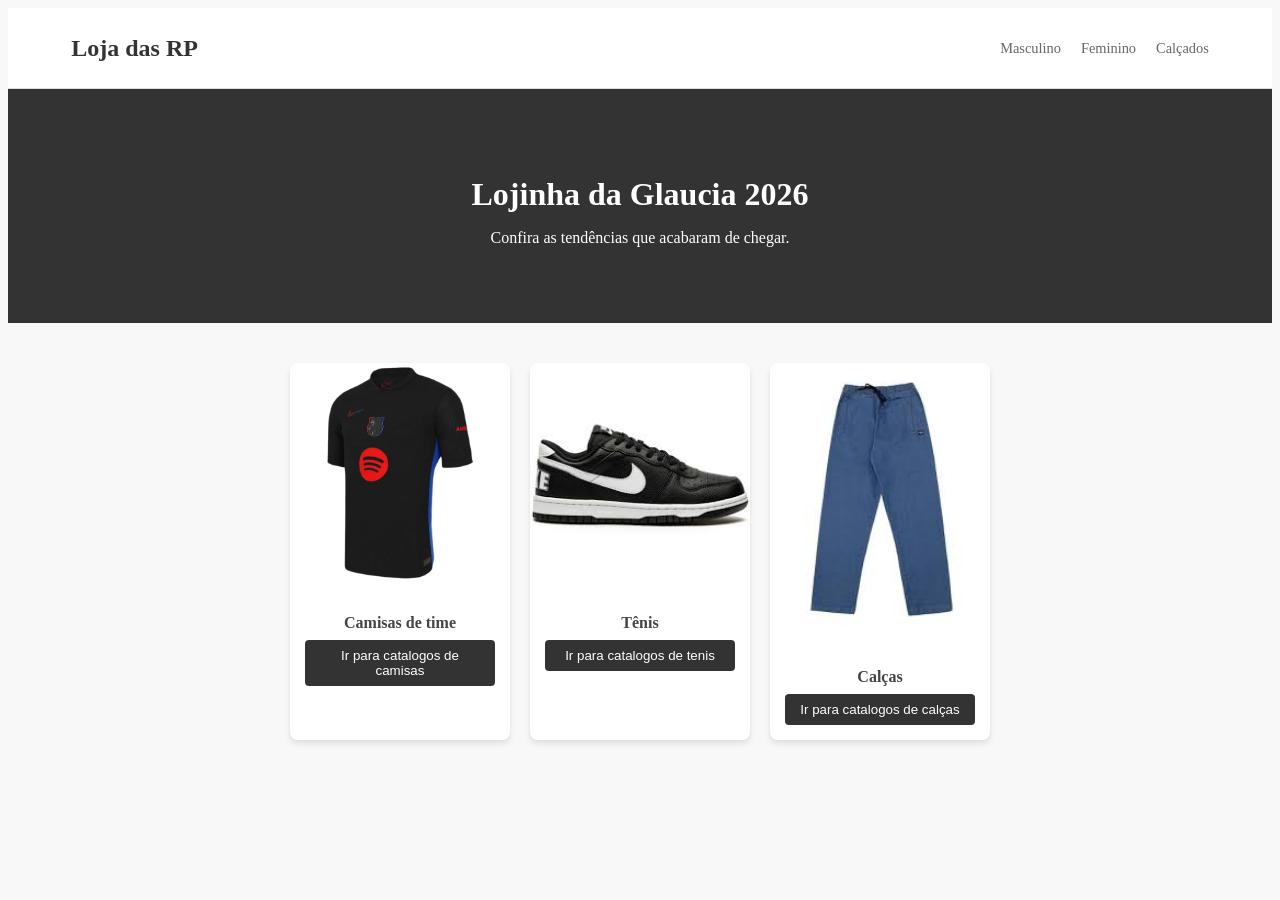
==== index.html @ aa95f78f "nosso projeto" ====
<!DOCTYPE html>
<html lang="pt-br">
<head>
    <meta charset="UTF-8">
    <meta name="viewport" content="width=device-width, initial-scale=1.0">
    <title>Moda & Estilo</title>
    <link rel="stylesheet" href="style.css">
</head>
<body>
 
    <nav class="navbar">
        <div class="logo">Loja das RP </div>
        <ul class="menu">
            <li><a href="#">Masculino</a></li>
            <li><a href="#">Feminino</a></li>
            <li><a href="#">Calçados</a></li>
        </ul>
    </nav>
 
    <header class="banner">
        <h2>Lojinha da Glaucia 2026</h2>
        <p>Confira as tendências que acabaram de chegar.</p>
    </header>
 
    <section class="vitrine">
        <div class="card">
            <img src="camisa_barcelona.webp" alt="Produto">
            <div class="info">
                <h3>Camisas de time </h3>
                <a href="cat2.html"> <button class="btn">Ir para catalogos de camisas</button> </a>
            </div>
        </div>
 
        <div class="card">
            <img src="nike.jpg" alt="Produto">
            <div class="info">
                <h3>Tênis</h3>
                <a href="cat.html"> <button class="btn">Ir para catalogos de tenis</button> </a>
            </div>
        </div>
 
        <div class="card">
            <img src="calçaas.jpg" alt="Produto">
            <div class="info">
                <h3>Calças</h3>
                <a href="cat3.html"> <button class="btn">Ir para catalogos de calças</button> </a>
            </div>
        </div>
    </section>
 
</body>
</html>
---- style.css ----
{
    margin: 0;
    padding: 0;
    box-sizing: border-box;
    font-family: sans-serif;
}
 
body {
    background-color: #f8f8f8;
}
 
/* Navegação Superior */
.navbar {
    display: flex;
    justify-content: space-between;
    align-items: center;
    padding: 15px 5%;
    background: #fff;
    border-bottom: 1px solid #ddd;
}
 
.logo {
    font-size: 1.5rem;
    font-weight: bold;
    color: #333;
}
 
.menu {
    display: flex;
    list-style: none;
}
 
.menu li {
    margin-left: 20px;
}
 
.menu a {
    text-decoration: none;
    color: #666;
    font-size: 0.9rem;
}
 
/* Banner de Destaque */
.banner {
    background-color: #333;
    color: white;
    padding: 60px 20px;
    text-align: center;
}
 
.banner h2 {
    font-size: 2rem;
    margin-bottom: 10px;
}
 
/* Grade de Produtos */
.vitrine {
    display: flex;
    flex-wrap: wrap;
    justify-content: center;
    padding: 40px 5%;
    gap: 20px;
}
 
/* Cartão do Produto */
.card {
    background: white;
    width: 220px;
    border-radius: 8px;
    overflow: hidden;
    box-shadow: 0 4px 6px rgba(0,0,0,0.1);
    transition: 0.3s;
}
 
.card:hover {
    transform: scale(1.02);
}
 
.card img {
    width: 100%;
    display: block;
}
 
.info {
    padding: 15px;
    text-align: center;
}
 
.info h3 {
    font-size: 1rem;
    margin-bottom: 8px;
    color: #444;
}
 
.preco {
    display: block;
    color: #e67e22;
    font-weight: bold;
    font-size: 1.1rem;
    margin-bottom: 12px;
}
 
/* Botão Bonito */
.btn {
    background: #333;
    color: white;
    border: none;
    padding: 8px 15px;
    border-radius: 4px;
    cursor: pointer;
    width: 100%;
}
 
.btn:hover {
    background: #555;
}
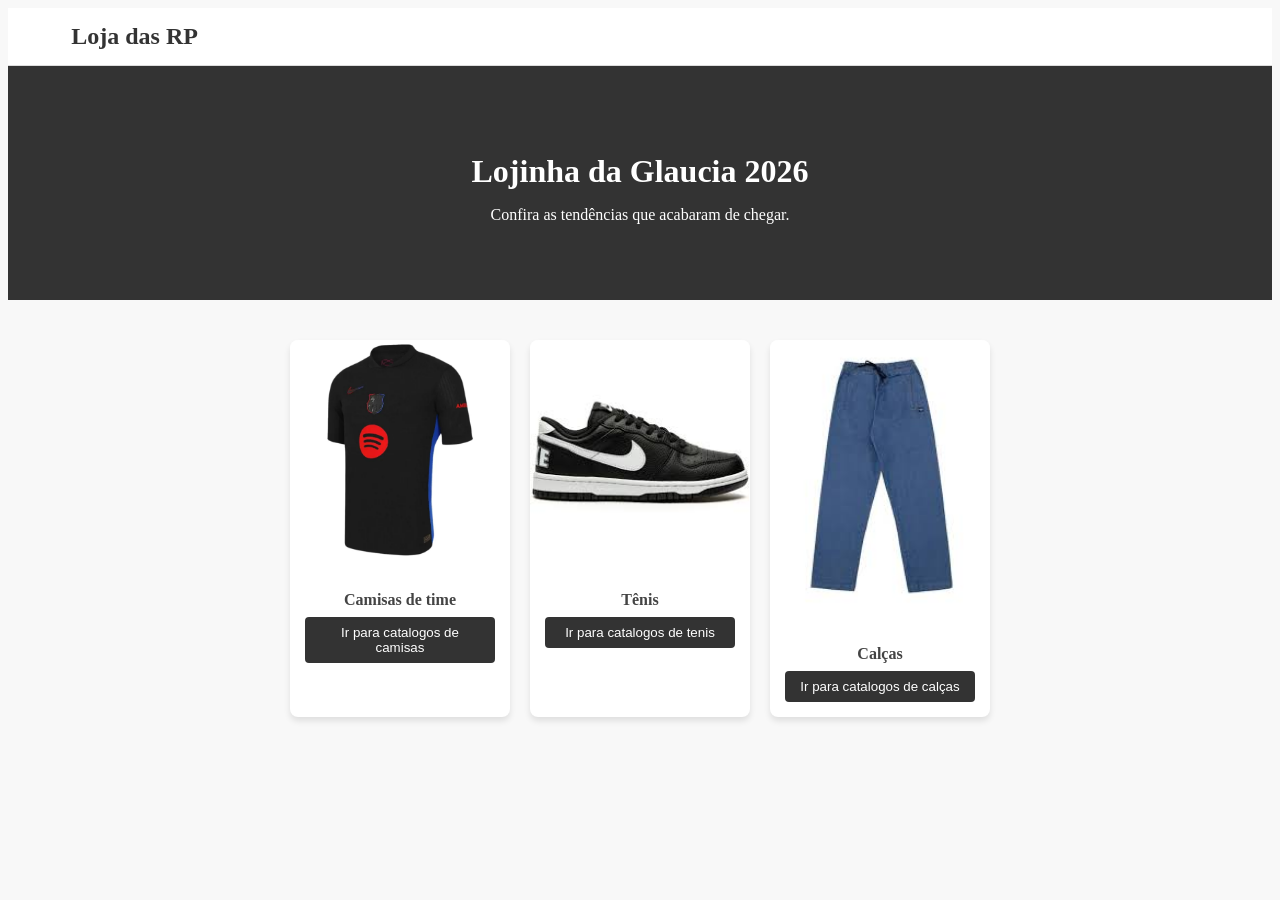
==== commit d4df73e3: "Update index.html tirei a aba de masculinos e femininos" ====
--- a/index.html
+++ b/index.html
@@ -10,11 +10,6 @@
  
     <nav class="navbar">
         <div class="logo">Loja das RP </div>
-        <ul class="menu">
-            <li><a href="#">Masculino</a></li>
-            <li><a href="#">Feminino</a></li>
-            <li><a href="#">Calçados</a></li>
-        </ul>
     </nav>
  
     <header class="banner">
@@ -50,4 +45,4 @@
  
 </body>
 </html>
- + 
